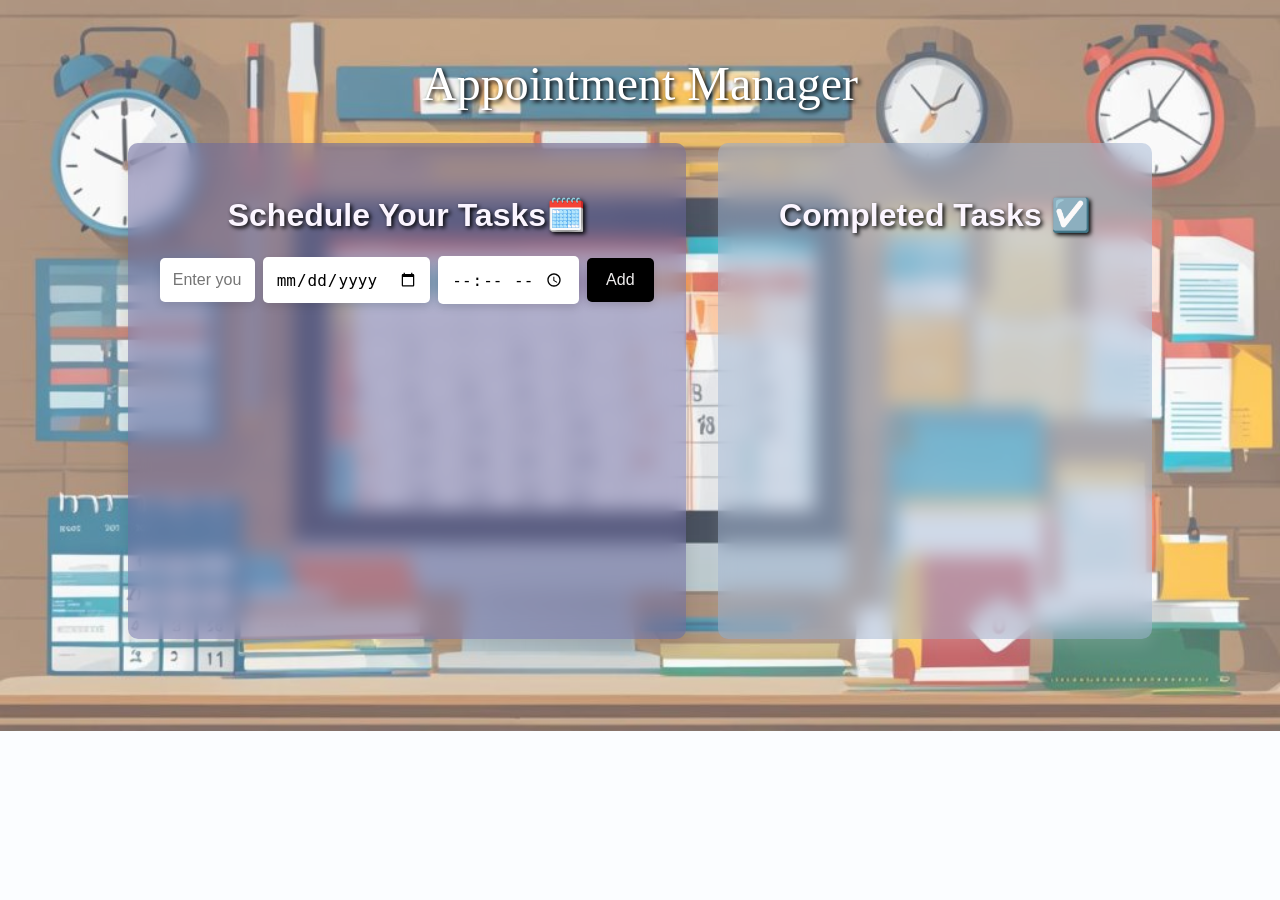
==== Appointment.html @ f82a6dea "Initial Commit" ====
<!DOCTYPE html>
<html lang="en">
  <head>
    <meta charset="UTF-8" />
    <meta name="viewport" content="width=device-width, initial-scale=1.0" />
    <title>Appointment Manager</title>
    <style>
      body {
        background-image: url("image.png");
        background-repeat: no-repeat;
        background-size: cover;
        background-color: rgba(240, 248, 255, 0.242);
        background-blend-mode: overlay;

        font-family: "Arial", sans-serif;

        margin: 1.5em 8em 2em 8em;
      }
      .AddingTask {
        display: flex;
        flex-direction: row;
        gap: 2rem;
      }
      .container {
        background: rgb(102, 101, 157, 0.5);
        backdrop-filter: blur(10px);

        width: 40rem;
        padding: 2rem;
        border-radius: 10px;
        box-shadow: 0px 8px 15px rgba(0, 0, 0, 0.1);
        text-align: center;
      }
      #inputBox {
        display: flex;
        justify-content: center;
        align-items: center;
        gap: 0.5rem;
        margin-bottom: 1rem;
      }
      input {
        width: 30%;
        padding: 0.8rem;
        border: none;
        border-radius: 5px;
        font-size: 1rem;
        box-shadow: 0 4px 8px rgba(0, 0, 0, 0.1);
      }
      button {
        padding: 0.8rem 1.2rem;
        background-color: rgb(0, 0, 0);
        color: rgb(239, 237, 237);
        border: none;
        border-radius: 5px;
        box-shadow: 0 4px 8px rgba(0, 0, 0, 0.1);
        transition: background-color 0.3s ease;
        font-size: 1rem;
      }
      button:hover {
        background-color: #68c8c0e5;
      }
      #taskList,
      #CompletedContainer {
        /* margin-top: 1.5rem; */
        text-align: left;
      }
      .container h1,
      #CompletedContainer h1 {
        color: rgb(251, 245, 255);
        text-shadow: 2px 2px 4px #000000;
        text-align: center;
      }
      .task {
        background-color: white;
        padding: 0.8rem;
        margin-bottom: 0.5rem;
        border-radius: 8px;
        box-shadow: 0 4px 8px rgba(0, 0, 0, 0.1);
        font-size: 1rem;
        color: black;
        font-weight: bold;
        display: flex;
        align-items: center;
        gap: 4px;
        cursor: move;
      }
      .task input {
        width: 1.5rem;
        height: 1.5rem;
      }
      #CompletedContainer {
        background: rgba(163, 184, 214, 0.5);
        backdrop-filter: blur(10px);
        width: 30rem;
        height: 27rem;
        padding: 2rem;
        border-radius: 10px;
        box-shadow: 0px 8px 15px rgba(254, 254, 254, 0.1);
        text-align: center;
      }
      .title {
        text-align: center;
        font-family: Georgia, "Times New Roman", Times, serif;
        font-size: 3rem;
        color: rgb(255, 255, 255);
        text-shadow: 2px 2px 4px #000000;

        margin: 0;
        padding: 2rem;
      }
    </style>
  </head>
  <body>
    <div class="title">Appointment Manager</div>
    <div class="AddingTask">
      <div class="container">
        <h1>Schedule Your Tasks🗓️</h1>
        <div id="inputBox">
          <input type="text" id="input" placeholder="Enter your task..." />
          <input type="date" id="dateInput" />
          <input type="time" id="timeInput" />
          <button type="button" id="add" onclick="addTask()">Add</button>
        </div>
        <div id="taskList"></div>
      </div>
      <div id="CompletedContainer">
        <h1>Completed Tasks ☑️</h1>
      </div>
    </div>
    <script>
      const tasks = {};
      const sortedArr = {};

      function addTask() {
        const input = document.getElementById("input").value.trim();
        const dateValue = document.getElementById("dateInput").value;
        const timeValue = document.getElementById("timeInput").value;
        const taskList = document.getElementById("taskList");

        if (input === "" || dateValue === "" || timeValue === "") {
          alert("Please fill out all fields before adding the task.");
          return;
        }

        const dateTime = `${dateValue} ${timeValue}`;
        const now = new Date();
        const taskDateTime = new Date(dateTime);

        if (taskDateTime < now) {
          alert("You cannot add tasks for past dates or times.");
          return;
        }

        if (tasks[dateTime]) {
          alert(
            "A task is already scheduled for this time. Please choose a different time."
          );
          return;
        }

        const task = document.createElement("div");
        task.classList.add("task");
        task.setAttribute("draggable", "true");
        task.setAttribute("id", `task-${Date.now()}`);
        task.setAttribute("data-datetime", dateTime);

        const checkbox = document.createElement("input");
        checkbox.setAttribute("type", "checkbox");

        checkbox.onclick = function () {
          const completedContainer =
            document.getElementById("CompletedContainer");

          if (checkbox.checked) {
            task.style.textDecoration = "line-through";
            task.querySelector("input").checked = true;
            delete tasks[dateTime];
            completedContainer.appendChild(task);
          } else {
            task.style.textDecoration = "none";
            tasks[dateTime] = true;
            taskList.appendChild(task);
          }
        };

        const taskText = document.createElement("span");
        taskText.innerText = input;

        const dateTimeSpan = document.createElement("span");
        dateTimeSpan.innerText = ` (${dateTime})`;
        dateTimeSpan.style.fontSize = "1rem";
        dateTimeSpan.style.color = "black";

        taskText.appendChild(dateTimeSpan);
        task.appendChild(checkbox);
        task.appendChild(taskText);

        taskList.appendChild(task);

        document.getElementById("input").value = "";
        document.getElementById("timeInput").value = "";
        document.getElementById("dateInput").value = "";

        task.ondragstart = function (event) {
          event.dataTransfer.setData("text", event.target.id);
        };

        const dropzone = document.getElementById("CompletedContainer");

        dropzone.ondragover = function (event) {
          event.preventDefault();
        };

        dropzone.ondrop = function (event) {
          event.preventDefault();
          const eleId = event.dataTransfer.getData("text");
          const draggedTask = document.getElementById(eleId);
          if (draggedTask) {
            dropzone.appendChild(draggedTask);
            draggedTask.style.textDecoration = "line-through";
            draggedTask.querySelector("input").checked = true;
            delete tasks[draggedTask.getAttribute("data-datetime")];
          }
        };

        tasks[dateTime] = true;
      }
    </script>
  </body>
</html>
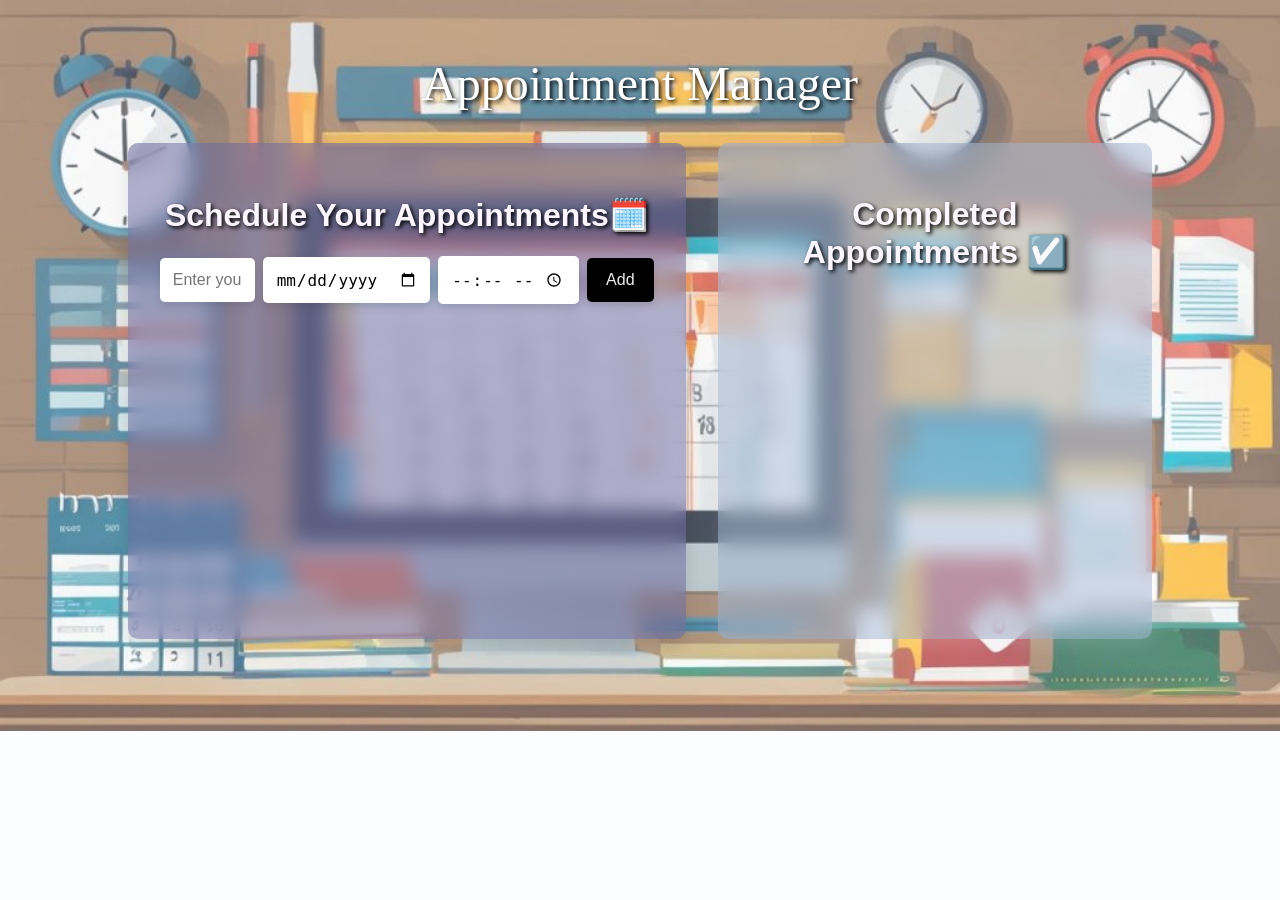
==== commit 37549ac7: "Title changed from tasks to appointments" ====
--- a/Appointment.html
+++ b/Appointment.html
@@ -114,7 +114,7 @@
     <div class="title">Appointment Manager</div>
     <div class="AddingTask">
       <div class="container">
-        <h1>Schedule Your Tasks🗓️</h1>
+        <h1>Schedule Your Appointments🗓️</h1>
         <div id="inputBox">
           <input type="text" id="input" placeholder="Enter your task..." />
           <input type="date" id="dateInput" />
@@ -124,7 +124,7 @@
         <div id="taskList"></div>
       </div>
       <div id="CompletedContainer">
-        <h1>Completed Tasks ☑️</h1>
+        <h1>Completed Appointments ☑️</h1>
       </div>
     </div>
     <script>
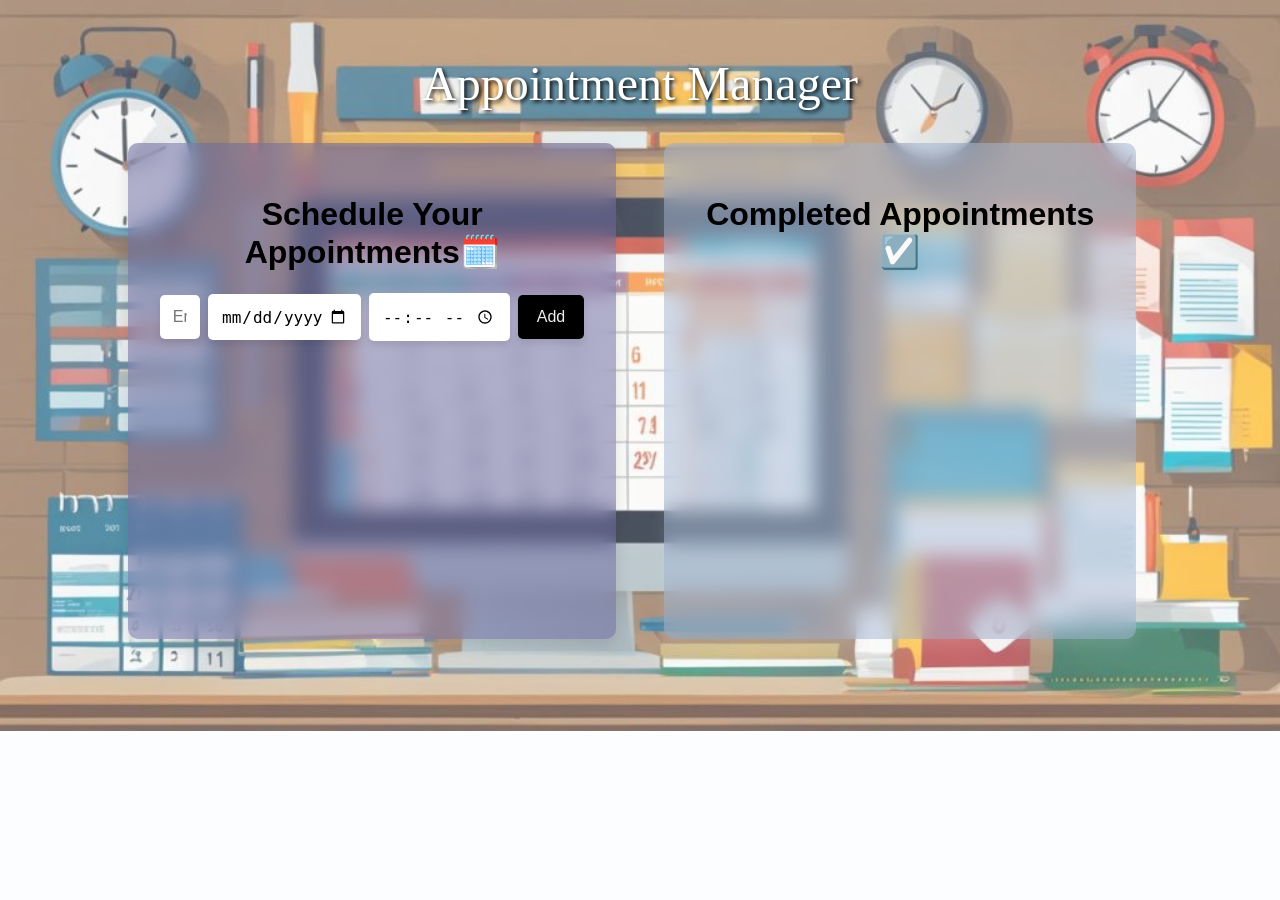
==== commit 75ca6401: "Responsiveness added for small Devices" ====
--- a/Appointment.html
+++ b/Appointment.html
@@ -11,26 +11,16 @@
         background-size: cover;
         background-color: rgba(240, 248, 255, 0.242);
         background-blend-mode: overlay;
-
-        font-family: "Arial", sans-serif;
-
+        font-family: "Segoe ui", sans-serif;
         margin: 1.5em 8em 2em 8em;
       }
+
       .AddingTask {
         display: flex;
         flex-direction: row;
         gap: 2rem;
       }
-      .container {
-        background: rgb(102, 101, 157, 0.5);
-        backdrop-filter: blur(10px);
-
-        width: 40rem;
-        padding: 2rem;
-        border-radius: 10px;
-        box-shadow: 0px 8px 15px rgba(0, 0, 0, 0.1);
-        text-align: center;
-      }
+
       #inputBox {
         display: flex;
         justify-content: center;
@@ -38,6 +28,7 @@
         gap: 0.5rem;
         margin-bottom: 1rem;
       }
+
       input {
         width: 30%;
         padding: 0.8rem;
@@ -46,6 +37,7 @@
         font-size: 1rem;
         box-shadow: 0 4px 8px rgba(0, 0, 0, 0.1);
       }
+
       button {
         padding: 0.8rem 1.2rem;
         background-color: rgb(0, 0, 0);
@@ -56,20 +48,36 @@
         transition: background-color 0.3s ease;
         font-size: 1rem;
       }
+
       button:hover {
         background-color: #68c8c0e5;
       }
-      #taskList,
+
+      .container {
+        background: rgb(102, 101, 157, 0.5);
+        backdrop-filter: blur(10px);
+        width: 90%;
+        max-width: 40rem;
+        padding: 2rem;
+        border-radius: 10px;
+        box-shadow: 0px 8px 15px rgba(0, 0, 0, 0.1);
+        text-align: center;
+        margin-right: 1rem;
+      }
+
       #CompletedContainer {
-        /* margin-top: 1.5rem; */
-        text-align: left;
-      }
-      .container h1,
-      #CompletedContainer h1 {
-        color: rgb(251, 245, 255);
-        text-shadow: 2px 2px 4px #000000;
+        background: rgba(163, 184, 214, 0.5);
+        backdrop-filter: blur(10px);
+        width: 90%;
+        max-width: 30rem;
+        height: 27rem;
+        padding: 2rem;
+        border-radius: 10px;
+        box-shadow: 0px 8px 15px rgba(254, 254, 254, 0.1);
         text-align: center;
-      }
+        margin-right: 1rem;
+      }
+
       .task {
         background-color: white;
         padding: 0.8rem;
@@ -84,29 +92,73 @@
         gap: 4px;
         cursor: move;
       }
+
       .task input {
         width: 1.5rem;
         height: 1.5rem;
       }
-      #CompletedContainer {
-        background: rgba(163, 184, 214, 0.5);
-        backdrop-filter: blur(10px);
-        width: 30rem;
-        height: 27rem;
-        padding: 2rem;
-        border-radius: 10px;
-        box-shadow: 0px 8px 15px rgba(254, 254, 254, 0.1);
-        text-align: center;
-      }
+
       .title {
         text-align: center;
         font-family: Georgia, "Times New Roman", Times, serif;
         font-size: 3rem;
         color: rgb(255, 255, 255);
         text-shadow: 2px 2px 4px #000000;
-
         margin: 0;
         padding: 2rem;
+      }
+
+      /* Mobile Responsiveness */
+
+      @media (max-width: 768px) {
+        body {
+          margin: 1.5em 1em;
+        }
+
+        .AddingTask {
+          flex-direction: column;
+          gap: 1rem;
+        }
+
+        .container,
+        #CompletedContainer {
+          width: 80%;
+        }
+
+        input {
+          width: 100%;
+        }
+
+        button {
+          width: 100%;
+        }
+      }
+
+      @media (max-width: 500px) {
+        body {
+          margin: 1.5em 1em;
+        }
+        .title {
+          font-size: 2rem;
+        }
+
+        .container {
+          padding: 1 rem;
+        }
+
+        #inputBox {
+          flex-direction: column;
+          gap: 0.5rem;
+        }
+        .container,
+        #CompletedContainer {
+          width: 80%;
+        }
+
+        input,
+        button {
+          width: 100%;
+        }
       }
     </style>
   </head>
@@ -129,8 +181,6 @@
     </div>
     <script>
       const tasks = {};
-      const sortedArr = {};
-
       function addTask() {
         const input = document.getElementById("input").value.trim();
         const dateValue = document.getElementById("dateInput").value;
@@ -180,6 +230,7 @@
             task.style.textDecoration = "none";
             tasks[dateTime] = true;
             taskList.appendChild(task);
+            sortTasks();
           }
         };
 
@@ -224,6 +275,22 @@
         };
 
         tasks[dateTime] = true;
+
+        sortTasks();
+      }
+
+      function sortTasks() {
+        const taskList = document.getElementById("taskList");
+        const tasks = Array.from(taskList.children);
+
+        tasks.sort((a, b) => {
+          const dateA = new Date(a.getAttribute("data-datetime"));
+          const dateB = new Date(b.getAttribute("data-datetime"));
+          return dateA - dateB;
+        });
+
+        taskList.innerHTML = "";
+        tasks.forEach((task) => taskList.appendChild(task));
       }
     </script>
   </body>
